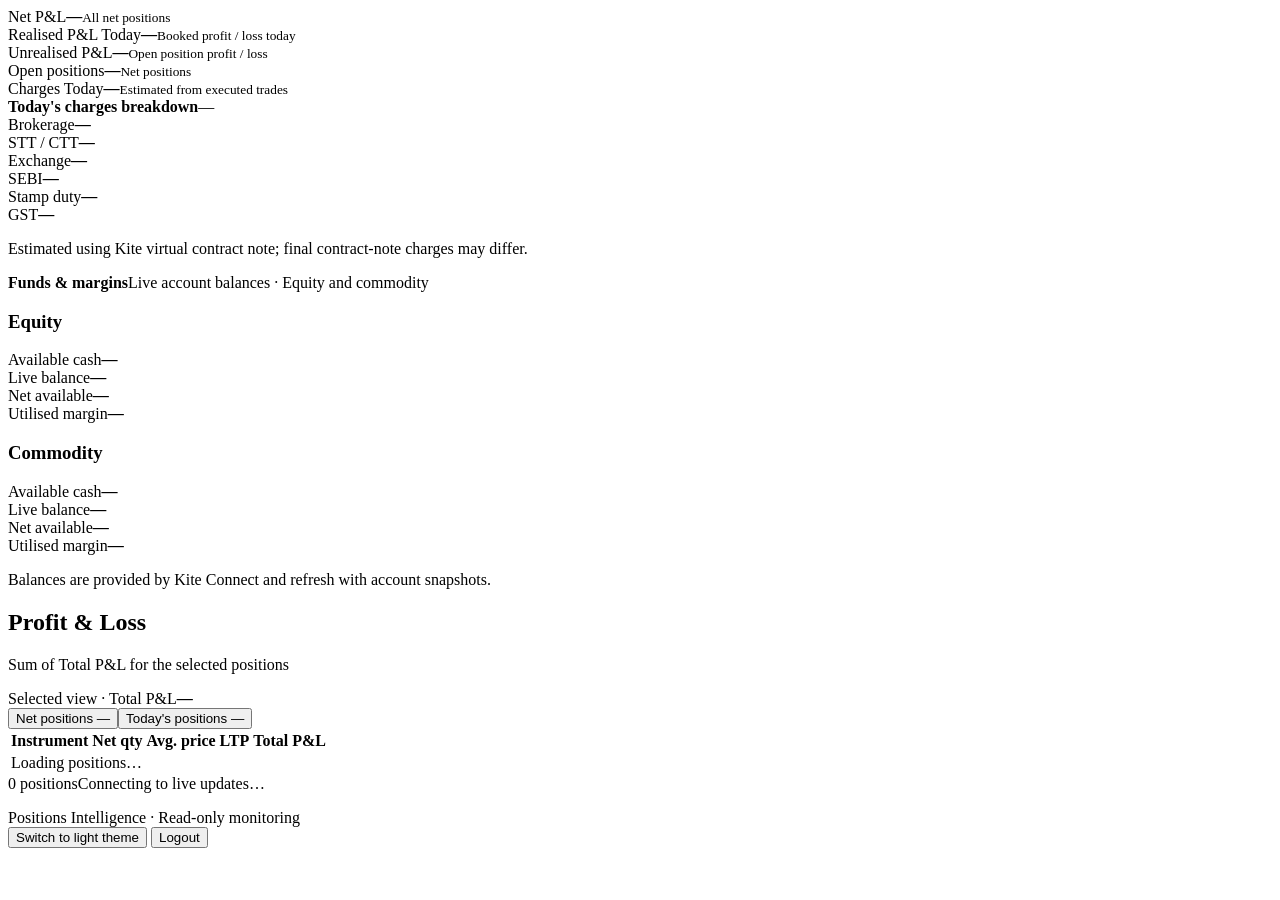
==== app/static/positions.html @ 23b58e5a "ui: simplify positions table to P&L columns" ====
<!doctype html>
<html lang="en">
<head>
  <meta charset="utf-8">
  <meta name="viewport" content="width=device-width, initial-scale=1">
  <title>Positions Intelligence</title>
  <link rel="stylesheet" href="/static/styles.css?v=7">
</head>
<body>
  <main class="container">
    <section class="summary" aria-label="Position and daily trading summary">
      <article class="metric metric-primary"><span>Net P&amp;L</span><strong id="totalPnl">—</strong><small>All net positions</small></article>
      <article class="metric"><span>Realised P&amp;L Today</span><strong id="realised">—</strong><small>Booked profit / loss today</small></article>
      <article class="metric"><span>Unrealised P&amp;L</span><strong id="unrealised">—</strong><small>Open position profit / loss</small></article>
      <article class="metric"><span>Open positions</span><strong id="openCount">—</strong><small id="netCount">Net positions</small></article>
      <article class="metric"><span>Charges Today</span><strong id="chargesTotal">—</strong><small id="chargesHint">Estimated from executed trades</small></article>
    </section>
    <section class="charges-panel" aria-label="Today's charges breakdown">
      <div class="charges-heading"><strong>Today's charges breakdown</strong><span id="chargesTradeCount">—</span></div>
      <div class="charges-breakdown">
        <div><span>Brokerage</span><strong id="chargeBrokerage">—</strong></div>
        <div><span>STT / CTT</span><strong id="chargeTax">—</strong></div>
        <div><span>Exchange</span><strong id="chargeExchange">—</strong></div>
        <div><span>SEBI</span><strong id="chargeSebi">—</strong></div>
        <div><span>Stamp duty</span><strong id="chargeStamp">—</strong></div>
        <div><span>GST</span><strong id="chargeGst">—</strong></div>
      </div>
      <p class="charges-note">Estimated using Kite virtual contract note; final contract-note charges may differ.</p>
    </section>
    <section class="funds-panel" aria-label="Available funds and margin utilisation">
      <div class="funds-heading"><strong>Funds &amp; margins</strong><span>Live account balances · Equity and commodity</span></div>
      <div class="funds-grid">
        <article class="funds-segment">
          <h3>Equity</h3>
          <div class="funds-values">
            <div><span>Available cash</span><strong id="equityCash">—</strong></div>
            <div><span>Live balance</span><strong id="equityLive">—</strong></div>
            <div><span>Net available</span><strong id="equityNet">—</strong></div>
            <div><span>Utilised margin</span><strong id="equityUtilised">—</strong></div>
          </div>
        </article>
        <article class="funds-segment">
          <h3>Commodity</h3>
          <div class="funds-values">
            <div><span>Available cash</span><strong id="commodityCash">—</strong></div>
            <div><span>Live balance</span><strong id="commodityLive">—</strong></div>
            <div><span>Net available</span><strong id="commodityNet">—</strong></div>
            <div><span>Utilised margin</span><strong id="commodityUtilised">—</strong></div>
          </div>
        </article>
      </div>
      <p class="funds-note" id="fundsNote">Balances are provided by Kite Connect and refresh with account snapshots.</p>
    </section>
    <section class="panel">
      <div class="panel-heading">
        <div class="pnl-table-title"><h2>Profit &amp; Loss</h2><p class="muted">Sum of Total P&amp;L for the selected positions</p></div>
        <div class="table-pnl-total"><span>Selected view · Total P&amp;L</span><strong id="tableTotalPnl">—</strong></div>
        <div class="tabs" role="tablist" aria-label="Position type"><button class="tab active" id="netTab" type="button" role="tab" aria-selected="true">Net positions <span id="netTabCount">—</span></button><button class="tab" id="dayTab" type="button" role="tab" aria-selected="false">Today's positions <span id="dayTabCount">—</span></button></div>
      </div>
      <div class="table-wrap"><table>
        <thead><tr><th>Instrument</th><th class="number">Net qty</th><th class="number">Avg. price</th><th class="number">LTP</th><th class="number">Total P&amp;L</th></tr></thead>
        <tbody id="positionsBody"><tr><td colspan="5" class="empty">Loading positions…</td></tr></tbody>
      </table></div>
      <div class="table-footer"><span id="rowCount">0 positions</span><span id="feedStatus">Connecting to live updates…</span></div>
    </section>
    <p class="error" id="error" role="alert"></p>
    <footer class="page-footer">
      <span class="footer-note">Positions Intelligence · Read-only monitoring</span>
      <div class="footer-actions">
        <button class="button button-outline" id="themeToggle" type="button" aria-label="Switch to light theme">Switch to light theme</button>
        <button class="button button-outline" id="logoutButton" type="button">Logout</button>
      </div>
    </footer>
  </main>
  <script src="/static/app.js?v=7"></script>
</body>
</html>
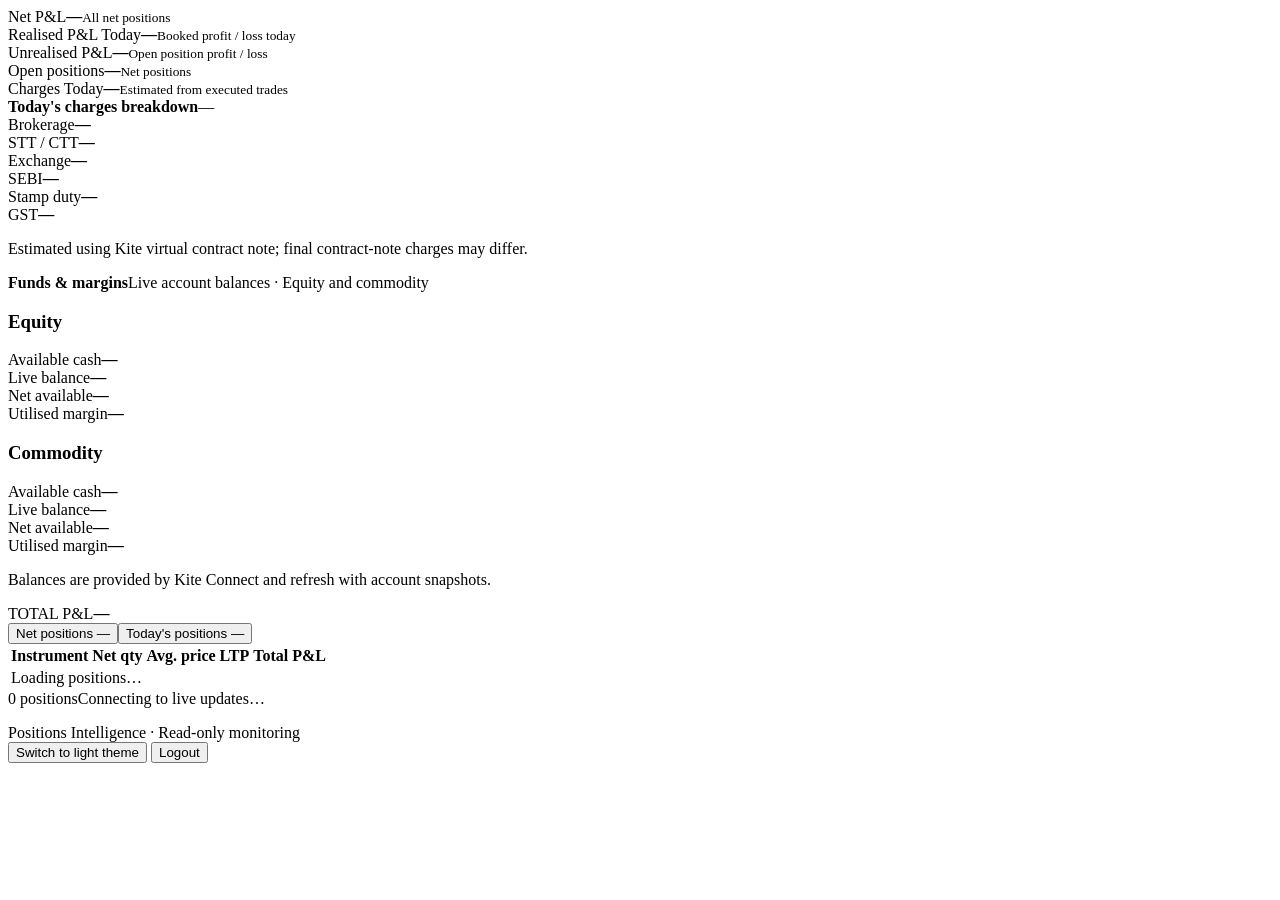
==== commit 2a90e043: "ui: move total P&L label and value into indicator bar" ====
--- a/app/static/positions.html
+++ b/app/static/positions.html
@@ -4,7 +4,7 @@
   <meta charset="utf-8">
   <meta name="viewport" content="width=device-width, initial-scale=1">
   <title>Positions Intelligence</title>
-  <link rel="stylesheet" href="/static/styles.css?v=7">
+  <link rel="stylesheet" href="/static/styles.css?v=9">
 </head>
 <body>
   <main class="container">
@@ -53,8 +53,12 @@
     </section>
     <section class="panel">
       <div class="panel-heading">
-        <div class="pnl-table-title"><h2>Profit &amp; Loss</h2><p class="muted">Sum of Total P&amp;L for the selected positions</p></div>
-        <div class="table-pnl-total"><span>Selected view · Total P&amp;L</span><strong id="tableTotalPnl">—</strong></div>
+        <div class="pnl-indicator" role="group" aria-label="Selected positions profit and loss">
+          <div class="pnl-indicator-track">
+            <div class="pnl-indicator-fill" id="pnlIndicatorFill"></div>
+            <div class="pnl-indicator-content"><span>TOTAL P&amp;L</span><strong id="pnlIndicatorValue">—</strong></div>
+          </div>
+        </div>
         <div class="tabs" role="tablist" aria-label="Position type"><button class="tab active" id="netTab" type="button" role="tab" aria-selected="true">Net positions <span id="netTabCount">—</span></button><button class="tab" id="dayTab" type="button" role="tab" aria-selected="false">Today's positions <span id="dayTabCount">—</span></button></div>
       </div>
       <div class="table-wrap"><table>
@@ -72,6 +76,6 @@
       </div>
     </footer>
   </main>
-  <script src="/static/app.js?v=7"></script>
+  <script src="/static/app.js?v=9"></script>
 </body>
 </html>
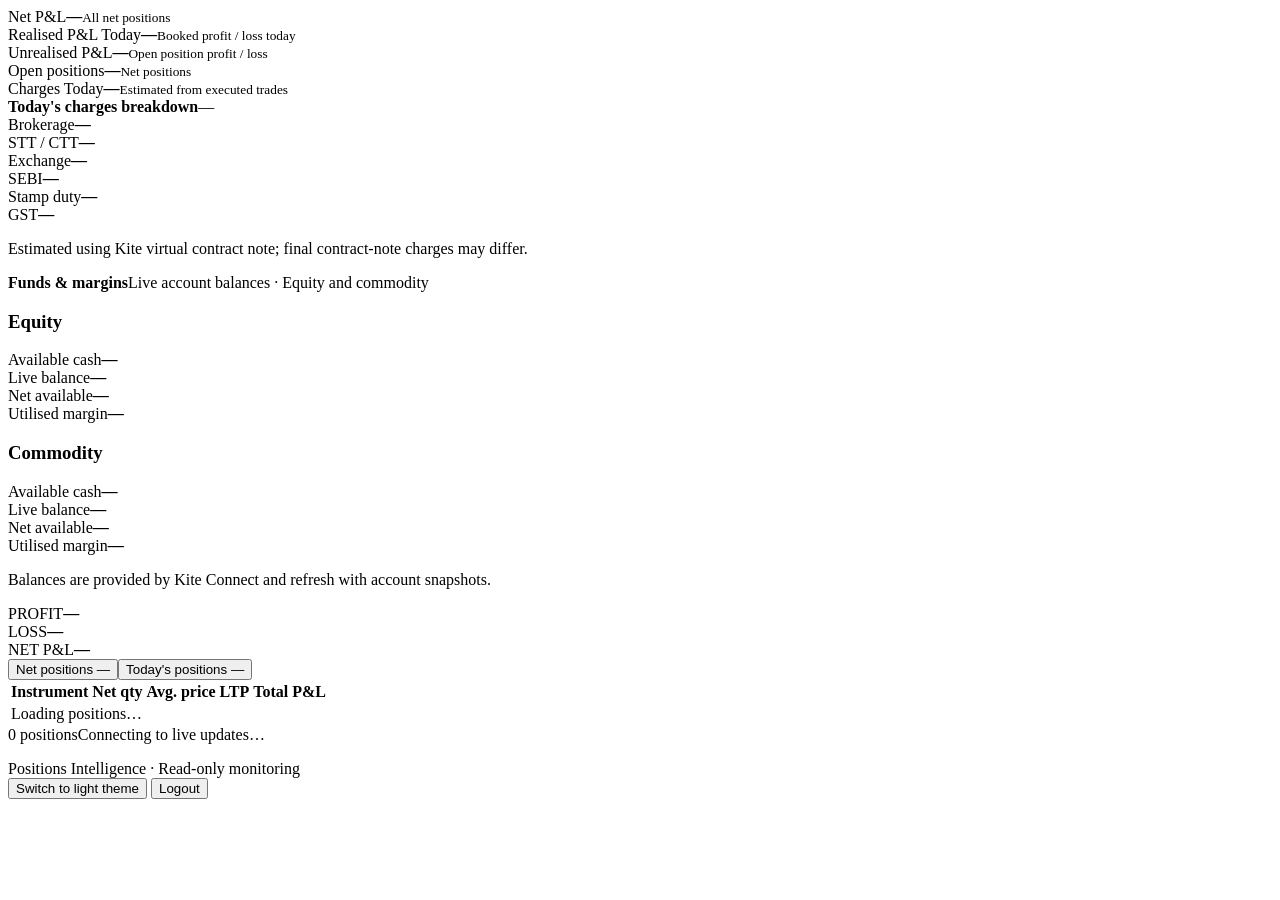
==== commit 9a1cc073: "ui: show gross profit loss and net pnl in bar" ====
--- a/app/static/positions.html
+++ b/app/static/positions.html
@@ -4,7 +4,7 @@
   <meta charset="utf-8">
   <meta name="viewport" content="width=device-width, initial-scale=1">
   <title>Positions Intelligence</title>
-  <link rel="stylesheet" href="/static/styles.css?v=9">
+  <link rel="stylesheet" href="/static/styles.css?v=10">
 </head>
 <body>
   <main class="container">
@@ -53,10 +53,17 @@
     </section>
     <section class="panel">
       <div class="panel-heading">
-        <div class="pnl-indicator" role="group" aria-label="Selected positions profit and loss">
-          <div class="pnl-indicator-track">
-            <div class="pnl-indicator-fill" id="pnlIndicatorFill"></div>
-            <div class="pnl-indicator-content"><span>TOTAL P&amp;L</span><strong id="pnlIndicatorValue">—</strong></div>
+        <div class="pnl-indicator" role="group" aria-label="Selected positions profit and loss breakdown">
+          <div class="pnl-breakdown">
+            <div class="pnl-breakdown-values">
+              <div class="pnl-stat profit"><span>PROFIT</span><strong id="pnlGrossProfit">—</strong></div>
+              <div class="pnl-stat loss"><span>LOSS</span><strong id="pnlGrossLoss">—</strong></div>
+              <div class="pnl-stat net"><span>NET P&amp;L</span><strong id="pnlIndicatorValue">—</strong></div>
+            </div>
+            <div class="pnl-split-track" role="img" aria-label="Profit and loss distribution">
+              <div class="pnl-split-profit" id="pnlProfitSegment"></div>
+              <div class="pnl-split-loss" id="pnlLossSegment"></div>
+            </div>
           </div>
         </div>
         <div class="tabs" role="tablist" aria-label="Position type"><button class="tab active" id="netTab" type="button" role="tab" aria-selected="true">Net positions <span id="netTabCount">—</span></button><button class="tab" id="dayTab" type="button" role="tab" aria-selected="false">Today's positions <span id="dayTabCount">—</span></button></div>
@@ -76,6 +83,6 @@
       </div>
     </footer>
   </main>
-  <script src="/static/app.js?v=9"></script>
+  <script src="/static/app.js?v=10"></script>
 </body>
 </html>
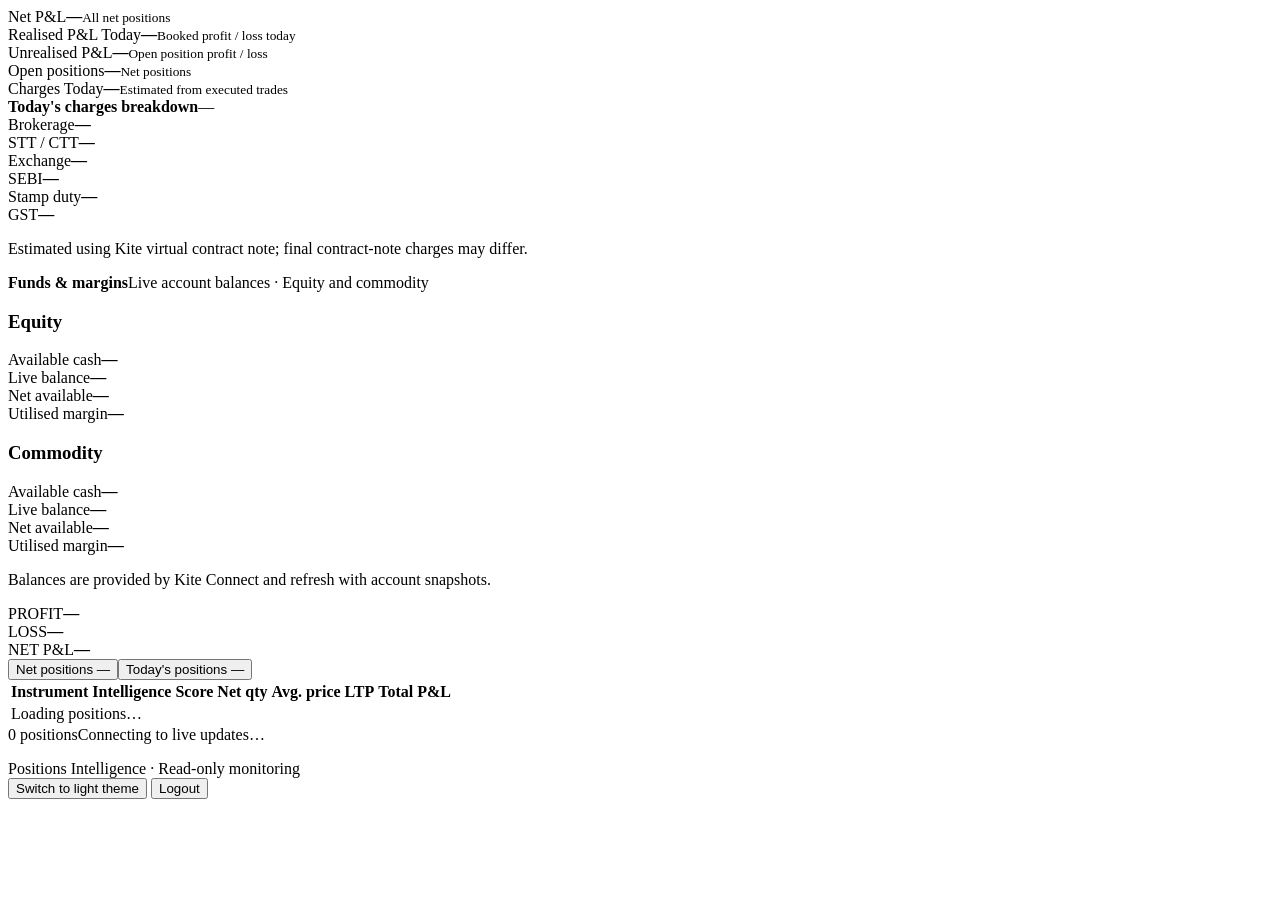
==== commit 78c6b6f4: "ui: add intelligence score column to positions table" ====
--- a/app/static/positions.html
+++ b/app/static/positions.html
@@ -4,7 +4,7 @@
   <meta charset="utf-8">
   <meta name="viewport" content="width=device-width, initial-scale=1">
   <title>Positions Intelligence</title>
-  <link rel="stylesheet" href="/static/styles.css?v=10">
+  <link rel="stylesheet" href="/static/styles.css?v=11">
 </head>
 <body>
   <main class="container">
@@ -69,8 +69,8 @@
         <div class="tabs" role="tablist" aria-label="Position type"><button class="tab active" id="netTab" type="button" role="tab" aria-selected="true">Net positions <span id="netTabCount">—</span></button><button class="tab" id="dayTab" type="button" role="tab" aria-selected="false">Today's positions <span id="dayTabCount">—</span></button></div>
       </div>
       <div class="table-wrap"><table>
-        <thead><tr><th>Instrument</th><th class="number">Net qty</th><th class="number">Avg. price</th><th class="number">LTP</th><th class="number">Total P&amp;L</th></tr></thead>
-        <tbody id="positionsBody"><tr><td colspan="5" class="empty">Loading positions…</td></tr></tbody>
+        <thead><tr><th>Instrument</th><th class="number">Intelligence Score</th><th class="number">Net qty</th><th class="number">Avg. price</th><th class="number">LTP</th><th class="number">Total P&amp;L</th></tr></thead>
+        <tbody id="positionsBody"><tr><td colspan="6" class="empty">Loading positions…</td></tr></tbody>
       </table></div>
       <div class="table-footer"><span id="rowCount">0 positions</span><span id="feedStatus">Connecting to live updates…</span></div>
     </section>
@@ -83,6 +83,6 @@
       </div>
     </footer>
   </main>
-  <script src="/static/app.js?v=10"></script>
+  <script src="/static/app.js?v=11"></script>
 </body>
 </html>
